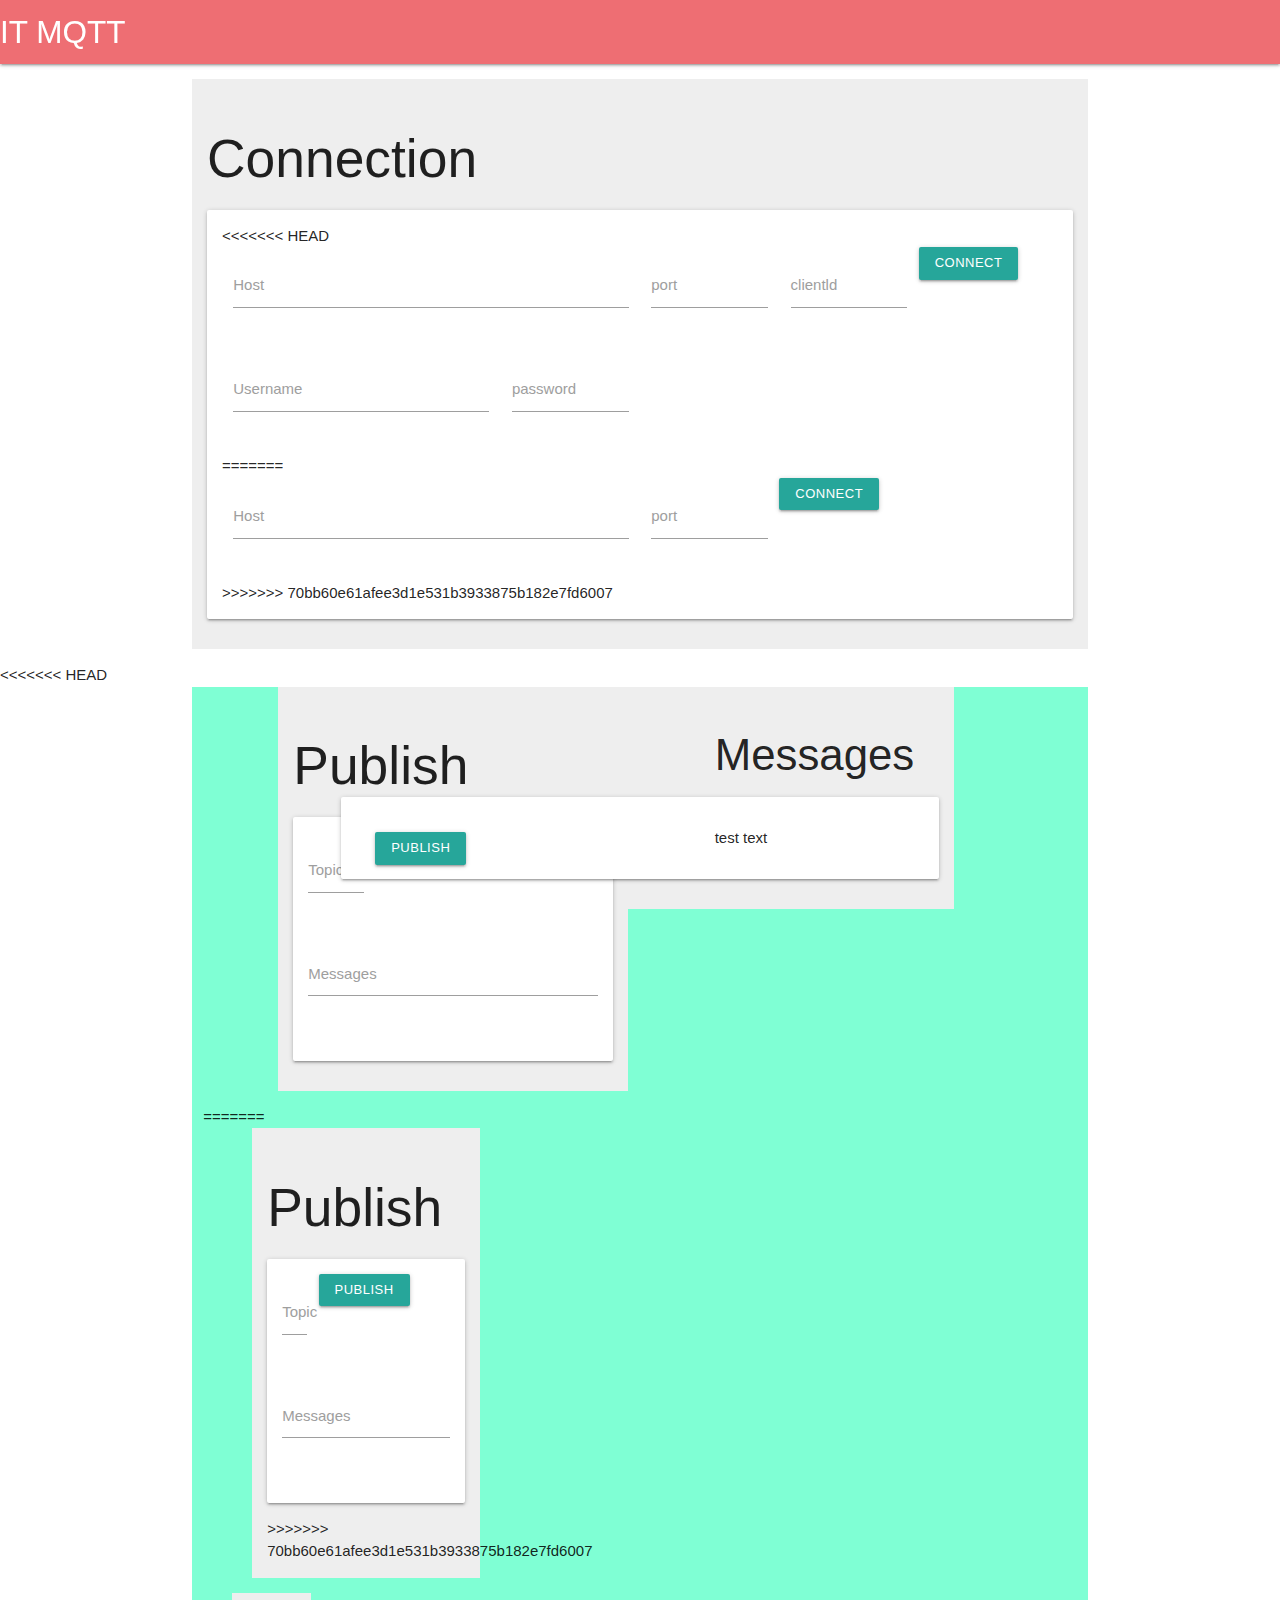
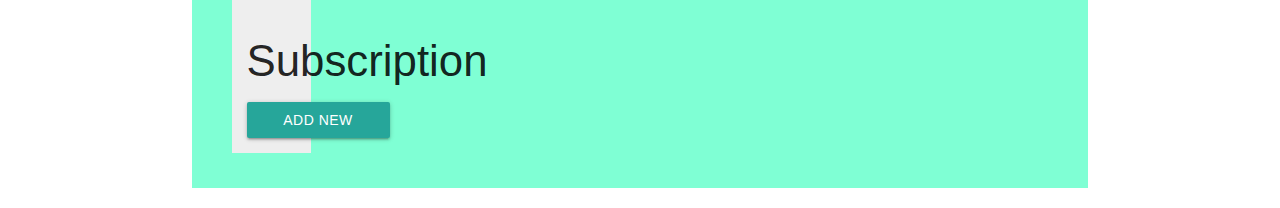
==== index.html @ ce24e23e "zx" ====
<!DOCTYPE html>
<html>

<head>
  <!--Import Google Icon Font-->
  <link href="https://fonts.googleapis.com/icon?family=Material+Icons" rel="stylesheet">
  <!-- Compiled and minified CSS -->
  <link rel="stylesheet" href="https://cdnjs.cloudflare.com/ajax/libs/materialize/1.0.0/css/materialize.min.css">
  <link type="text/css" rel="stylesheet" href="style/style.css" />
  <script src="https://cdnjs.cloudflare.com/ajax/libs/materialize/1.0.0/js/materialize.min.js"></script>

  <meta name="viewport" content="width=device-width, initial-scale=1.0" />
</head>

<body>

  <div class="navbar-fixed">
    <nav>
      <div class="nav-wrapper">
        <a href="#!" class="brand-logo">IT MQTT</a>
        <ul class="right hide-on-med-and-down">

        </ul>
      </div>
    </nav>
  </div>
  <!-- Connection-->
  <div class="container" id="Connectionbox">
    <h2>Connection</h2>
    <div class="card" id="con-card">
<<<<<<< HEAD
        <div class="row">
          <div class="input-field col s6">
            <input value="" id="host" type="text" class="validate">
            <label class="active" for="host">Host</label>
          </div>
          <div class="input-field col s2">
            <input value="" id="port" type="text" class="validate">
            <label class="active" for="port">port</label>
          </div>
          <div class="input-field col s2">
            <input value="" id="clientld" type="text" class="validate">
            <label class="active" for="clientld">clientld</label>
          </div>
          <a class="waves-effect waves-light btn-small">Connect</a>
        </div>
        <div class="row">
          <div class="input-field col s4">
            <input value="" id="username" type="text" class="validate">
            <label class="active" for="username">Username</label>
          </div>
          <div class="input-field col s2">
            <input value="" id="password" type="password" class="validate">
            <label class="active" for="password">password</label>
          </div>
        </div>
=======

      <div class="row">
        <div class="input-field col s6">
          <input value="" id="host" type="text" class="validate">
          <label class="active" for="host">Host</label>
        </div>
        <div class="input-field col s2">
          <input value="" id="port" type="text" class="validate">
          <label class="active" for="port">port</label>
        </div>
        <a class="waves-effect waves-light btn-small">Connect</a>
      </div>
>>>>>>> 70bb60e61afee3d1e531b3933875b182e7fd6007

    </div>


  </div>
<<<<<<< HEAD
  <!-- Connection-->

  <div class="container" id="midbox">
    <div class="row">
      <div class="col s7">
        <!--Publish-->
        <div class="container" id="Publishbox">
            <h2>Publish</h2>
          <div class="card" id="pub-card">
              <div class="row">
                  <div class="input-field col s3">
                    <input value="" id="topic" type="text" class="validate">
                    <label class="active" for="topic">Topic</label>
                  </div>
                  <a class="waves-effect waves-light btn-small">Publish</a>
        
                </div>
                <div class="row">
                  <div class="input-field col s12">
                    <textarea id="publish-messages" class="materialize-textarea"></textarea>
                    <label for="publish-messages">Messages</label>
                  </div>
                </div>
  
          </div>
          
         
  
        </div>
        <!--Publish-->
=======
  <!-- Connections-->
  <div class="row">
    <div class="col s8">
      <!--Publish-->
      <div class="container" id="Publishbox">
        <h2>Publish</h2>
        <div class="card" id="pub-card">
          <div class="row">
            <div class="input-field col s3">
              <input value="" id="topic" type="text" class="validate">
              <label class="active" for="topic">Topic</label>
            </div>
            <a class="waves-effect waves-light btn-small">Publish</a>

          </div>
          <div class="row">
            <div class="input-field col s12">
              <textarea id="publish-messages" class="materialize-textarea"></textarea>
              <label for="publish-messages">Messages</label>
            </div>
          </div>

        </div>



>>>>>>> 70bb60e61afee3d1e531b3933875b182e7fd6007
      </div>
      <div class="col s5">
        <!--Subscription-->
        <div class="container" id="Subscriptionsbox">
          <h3>Subscription</h3>
          <a class="waves-effect waves-light btn">Add New Topic Subscription</a>
        </div>
  
        <!--Subscription-->
      </div>
  
    </div>
    </div>
  </div>
  


  <!--Messages-->
  <div class="container" id="Messagesbox">
    <h3>Messages</h3>
    <div class="card" id="mess-card">
      <p>test text</p>
    </div>
  </div>
  <!--Messages-->


<script src="script/mqttws31.js"></script>
<script src="script/app.js"></script>
<script src="script/index.js"></script>
</body>

</html>
---- style/style.css ----
#Connectionbox{
    background-color: #eeeeee; 
    padding : 1rem;
    margin-top: 1rem;
    margin-bottom: 1rem;
}
#Publishbox{
    background-color: #eeeeee;
    padding: 1rem;
    margin-bottom: 1rem;

}
#Messagesbox{
    background-color: #eeeeee;
    padding: 1rem;
    margin-bottom: 1rem;
}
#Subscriptionsbox{
    background-color: #eeeeee;
    padding: 1rem;
    margin-bottom: 1rem;
}
#con-card{
    padding: 1rem;

}
#pub-card{
    padding: 1rem;
}
#mess-card{
    padding: 1rem;
}
#midbox{
    padding: 0;
    background-color: aquamarine;
    
}
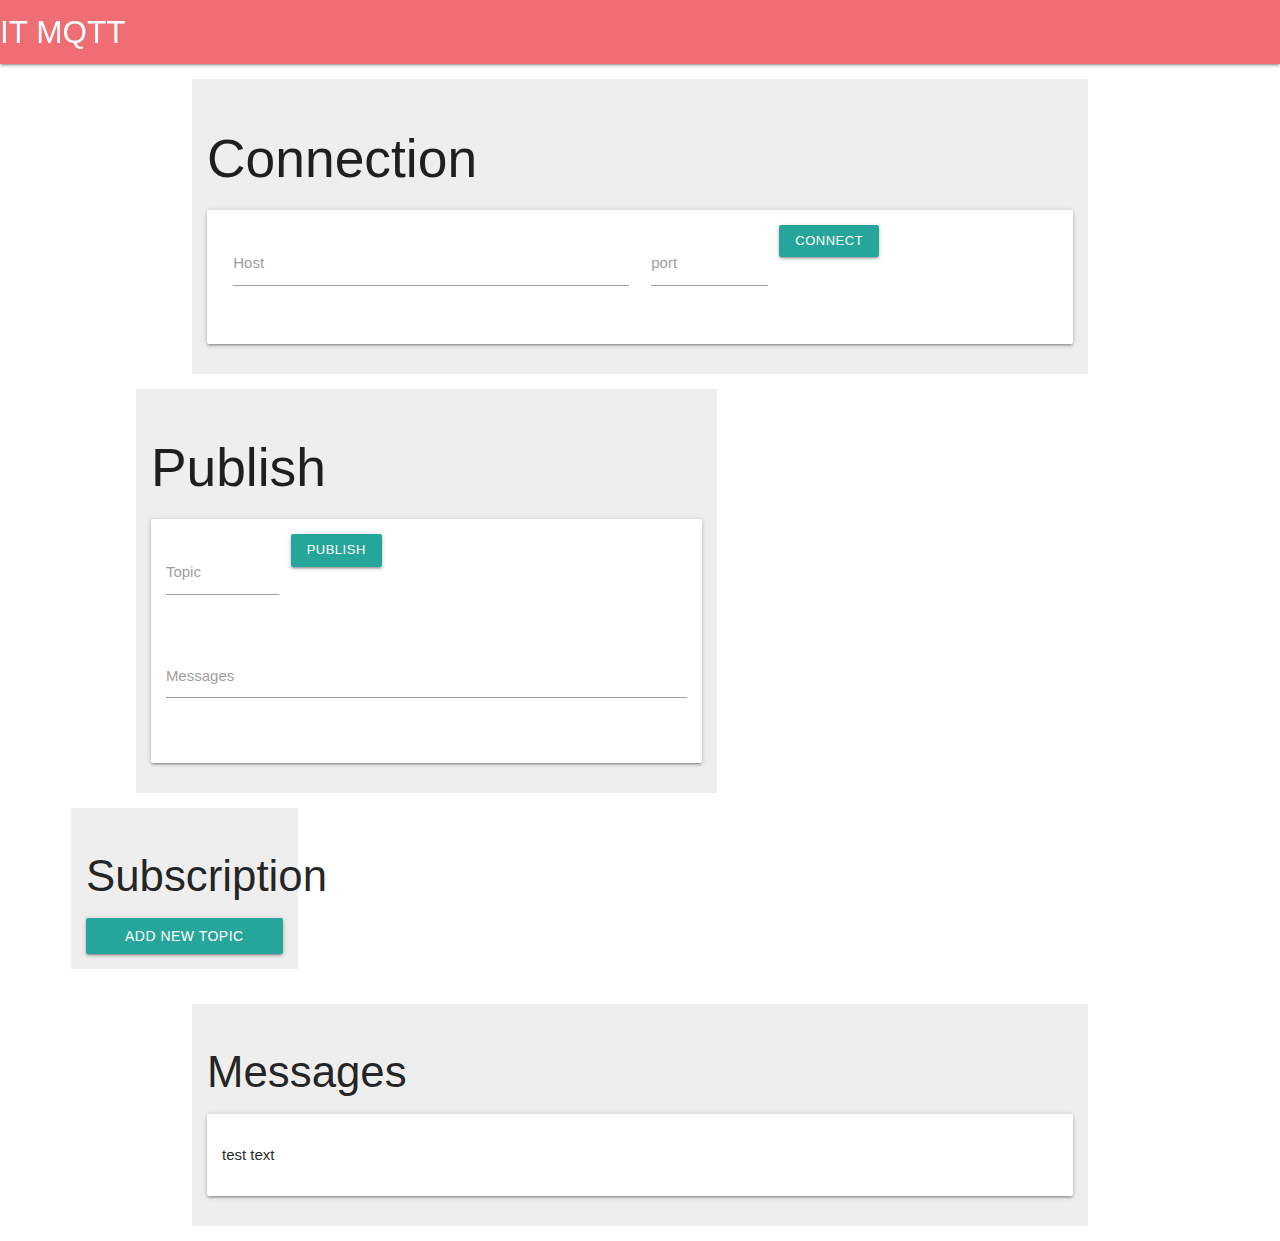
==== commit 769b8095: "clearc" ====
--- a/index.html
+++ b/index.html
@@ -28,33 +28,6 @@
   <div class="container" id="Connectionbox">
     <h2>Connection</h2>
     <div class="card" id="con-card">
-<<<<<<< HEAD
-        <div class="row">
-          <div class="input-field col s6">
-            <input value="" id="host" type="text" class="validate">
-            <label class="active" for="host">Host</label>
-          </div>
-          <div class="input-field col s2">
-            <input value="" id="port" type="text" class="validate">
-            <label class="active" for="port">port</label>
-          </div>
-          <div class="input-field col s2">
-            <input value="" id="clientld" type="text" class="validate">
-            <label class="active" for="clientld">clientld</label>
-          </div>
-          <a class="waves-effect waves-light btn-small">Connect</a>
-        </div>
-        <div class="row">
-          <div class="input-field col s4">
-            <input value="" id="username" type="text" class="validate">
-            <label class="active" for="username">Username</label>
-          </div>
-          <div class="input-field col s2">
-            <input value="" id="password" type="password" class="validate">
-            <label class="active" for="password">password</label>
-          </div>
-        </div>
-=======
 
       <div class="row">
         <div class="input-field col s6">
@@ -67,44 +40,11 @@
         </div>
         <a class="waves-effect waves-light btn-small">Connect</a>
       </div>
->>>>>>> 70bb60e61afee3d1e531b3933875b182e7fd6007
 
     </div>
 
 
   </div>
-<<<<<<< HEAD
-  <!-- Connection-->
-
-  <div class="container" id="midbox">
-    <div class="row">
-      <div class="col s7">
-        <!--Publish-->
-        <div class="container" id="Publishbox">
-            <h2>Publish</h2>
-          <div class="card" id="pub-card">
-              <div class="row">
-                  <div class="input-field col s3">
-                    <input value="" id="topic" type="text" class="validate">
-                    <label class="active" for="topic">Topic</label>
-                  </div>
-                  <a class="waves-effect waves-light btn-small">Publish</a>
-        
-                </div>
-                <div class="row">
-                  <div class="input-field col s12">
-                    <textarea id="publish-messages" class="materialize-textarea"></textarea>
-                    <label for="publish-messages">Messages</label>
-                  </div>
-                </div>
-  
-          </div>
-          
-         
-  
-        </div>
-        <!--Publish-->
-=======
   <!-- Connections-->
   <div class="row">
     <div class="col s8">
@@ -131,7 +71,6 @@
 
 
 
->>>>>>> 70bb60e61afee3d1e531b3933875b182e7fd6007
       </div>
       <div class="col s5">
         <!--Subscription-->
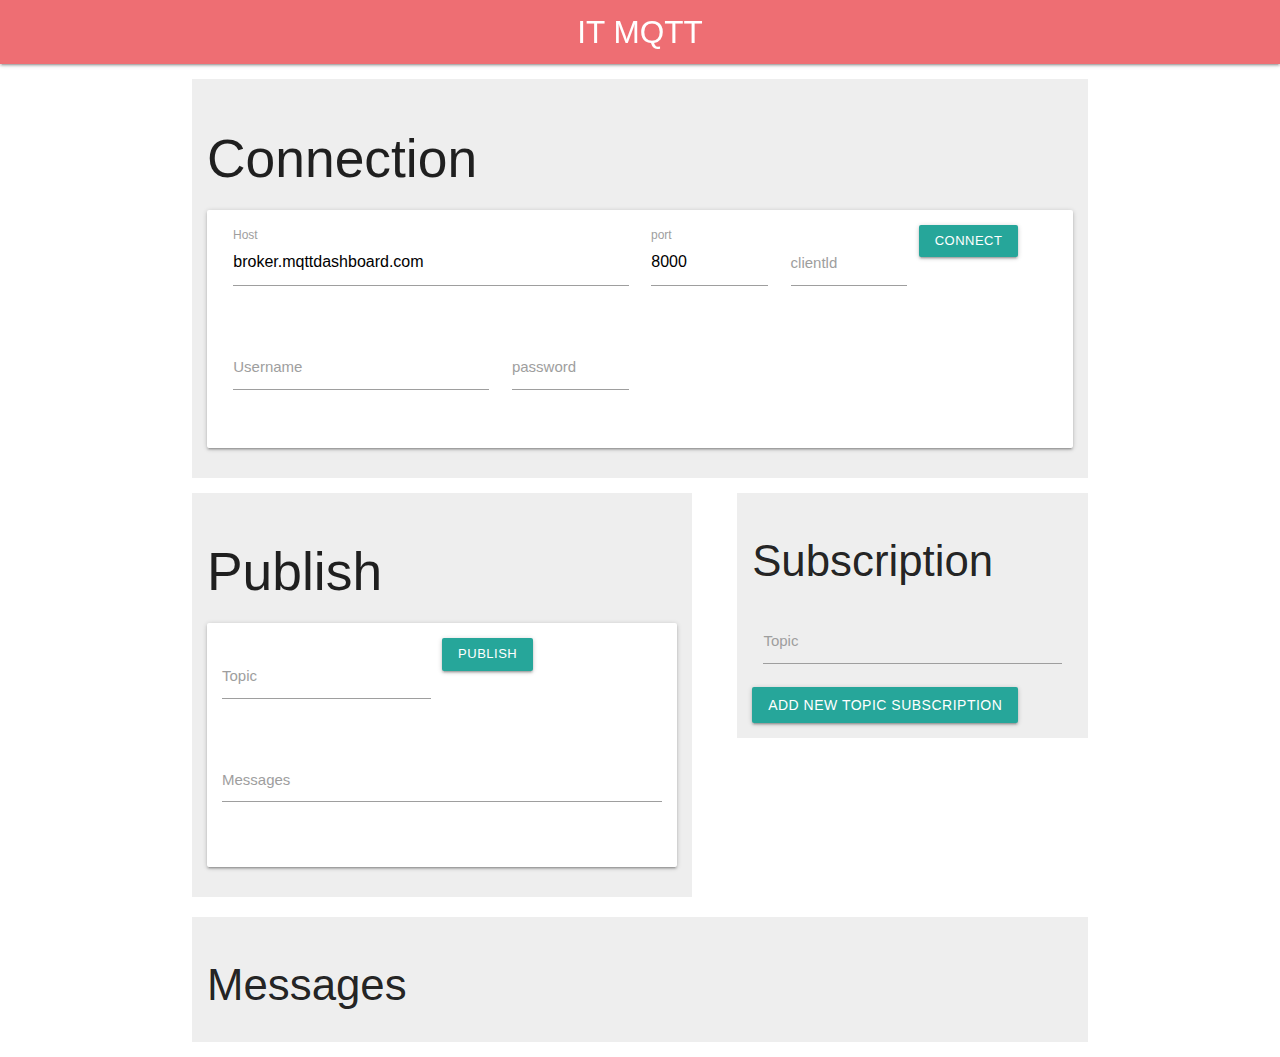
==== commit 9b8ce013: "edit midbox and text" ====
--- a/index.html
+++ b/index.html
@@ -8,6 +8,8 @@
   <link rel="stylesheet" href="https://cdnjs.cloudflare.com/ajax/libs/materialize/1.0.0/css/materialize.min.css">
   <link type="text/css" rel="stylesheet" href="style/style.css" />
   <script src="https://cdnjs.cloudflare.com/ajax/libs/materialize/1.0.0/js/materialize.min.js"></script>
+  <script src="https://code.jquery.com/jquery-3.3.1.min.js" integrity="sha256-FgpCb/KJQlLNfOu91ta32o/NMZxltwRo8QtmkMRdAu8="
+    crossorigin="anonymous"></script>
 
   <meta name="viewport" content="width=device-width, initial-scale=1.0" />
 </head>
@@ -17,7 +19,7 @@
   <div class="navbar-fixed">
     <nav>
       <div class="nav-wrapper">
-        <a href="#!" class="brand-logo">IT MQTT</a>
+        <a href="#!" class="brand-logo center">IT MQTT</a>
         <ul class="right hide-on-med-and-down">
 
         </ul>
@@ -28,79 +30,98 @@
   <div class="container" id="Connectionbox">
     <h2>Connection</h2>
     <div class="card" id="con-card">
-
       <div class="row">
         <div class="input-field col s6">
-          <input value="" id="host" type="text" class="validate">
+          <input value="broker.mqttdashboard.com" id="host" type="text" class="validate">
           <label class="active" for="host">Host</label>
         </div>
         <div class="input-field col s2">
-          <input value="" id="port" type="text" class="validate">
+          <input value="8000" id="port" type="text" class="validate">
           <label class="active" for="port">port</label>
         </div>
-        <a class="waves-effect waves-light btn-small">Connect</a>
+        <div class="input-field col s2">
+          <input value="" id="client_id" type="text" class="validate">
+          <label class="active" for="clientld">clientld</label>
+        </div>
+
+        <button class="waves-effect waves-light btn-small" onclick="connectMQTT()">Connect</button>
+      </div>
+      <div class="row">
+        <div class="input-field col s4">
+          <input value="" id="username" type="text" class="validate">
+          <label class="active" for="username">Username</label>
+        </div>
+        <div class="input-field col s2">
+          <input value="" id="password" type="password" class="validate">
+          <label class="active" for="password">password</label>
+        </div>
       </div>
 
     </div>
 
 
   </div>
-  <!-- Connections-->
-  <div class="row">
-    <div class="col s8">
-      <!--Publish-->
-      <div class="container" id="Publishbox">
-        <h2>Publish</h2>
-        <div class="card" id="pub-card">
-          <div class="row">
-            <div class="input-field col s3">
-              <input value="" id="topic" type="text" class="validate">
-              <label class="active" for="topic">Topic</label>
+  <!-- Connection-->
+
+  <div class="container" id="midbox">
+    <div class="row">
+      <div class="col s7">
+        <!--Publish-->
+        <div class="container" id="Publishbox">
+          <h2>Publish</h2>
+          <div class="card" id="pub-card">
+            <div class="row">
+              <div class="input-field col s6">
+                <input id="publish_topic" type="text" class="validate">
+                <label class="active" for="publish_topic">Topic</label>
+              </div>
+              <button class="waves-effect waves-light btn-small" onclick="clientPublish()">Publish</button>
+
             </div>
-            <a class="waves-effect waves-light btn-small">Publish</a>
+            <div class="row">
+              <div class="input-field col s12">
+                <textarea id="publish_message" class="materialize-textarea"></textarea>
+                <label for="publish_message">Messages</label>
+              </div>
+            </div>
 
           </div>
-          <div class="row">
-            <div class="input-field col s12">
-              <textarea id="publish-messages" class="materialize-textarea"></textarea>
-              <label for="publish-messages">Messages</label>
-            </div>
-          </div>
-
-        </div>
 
 
 
+        </div>
+        <!--Publish-->
       </div>
       <div class="col s5">
         <!--Subscription-->
         <div class="container" id="Subscriptionsbox">
           <h3>Subscription</h3>
-          <a class="waves-effect waves-light btn">Add New Topic Subscription</a>
+          <div class="input-field col s12">
+            <input id="subscribe_topic" type="text" class="validate">
+            <label class="active" for="subscribe_topic">Topic</label>
+          </div>
+         
+          <button class="waves-effect waves-light btn" onclick="addSubscription()">Add New Topic Subscription</button>
+          <div id="subscribe_box"></div>
         </div>
-  
+
         <!--Subscription-->
       </div>
-  
-    </div>
     </div>
   </div>
-  
+  </div>
+
 
 
   <!--Messages-->
-  <div class="container" id="Messagesbox">
+  <div class="container" id=Messagesbox>
     <h3>Messages</h3>
-    <div class="card" id="mess-card">
-      <p>test text</p>
-    </div>
+    <div id="messages_box"></div>
   </div>
   <!--Messages-->
 
-
-<script src="script/mqttws31.js"></script>
-<script src="script/app.js"></script>
-<script src="script/index.js"></script>
+  <script src="script/mqttws31.js"></script>
+  <script src="script/app.js"></script>
 </body>
 
 </html>--- a/style/style.css
+++ b/style/style.css
@@ -7,7 +7,11 @@
 #Publishbox{
     background-color: #eeeeee;
     padding: 1rem;
-    margin-bottom: 1rem;
+    margin-left: -0.75rem;
+    margin-right: 0em;
+    width: 100%;
+    
+    
 
 }
 #Messagesbox{
@@ -18,7 +22,10 @@
 #Subscriptionsbox{
     background-color: #eeeeee;
     padding: 1rem;
-    margin-bottom: 1rem;
+    margin-right: -0.75rem;
+    
+    width: 100%;
+    
 }
 #con-card{
     padding: 1rem;
@@ -32,6 +39,9 @@
 }
 #midbox{
     padding: 0;
-    background-color: aquamarine;
+   
     
 }
+#mess-card{
+
+}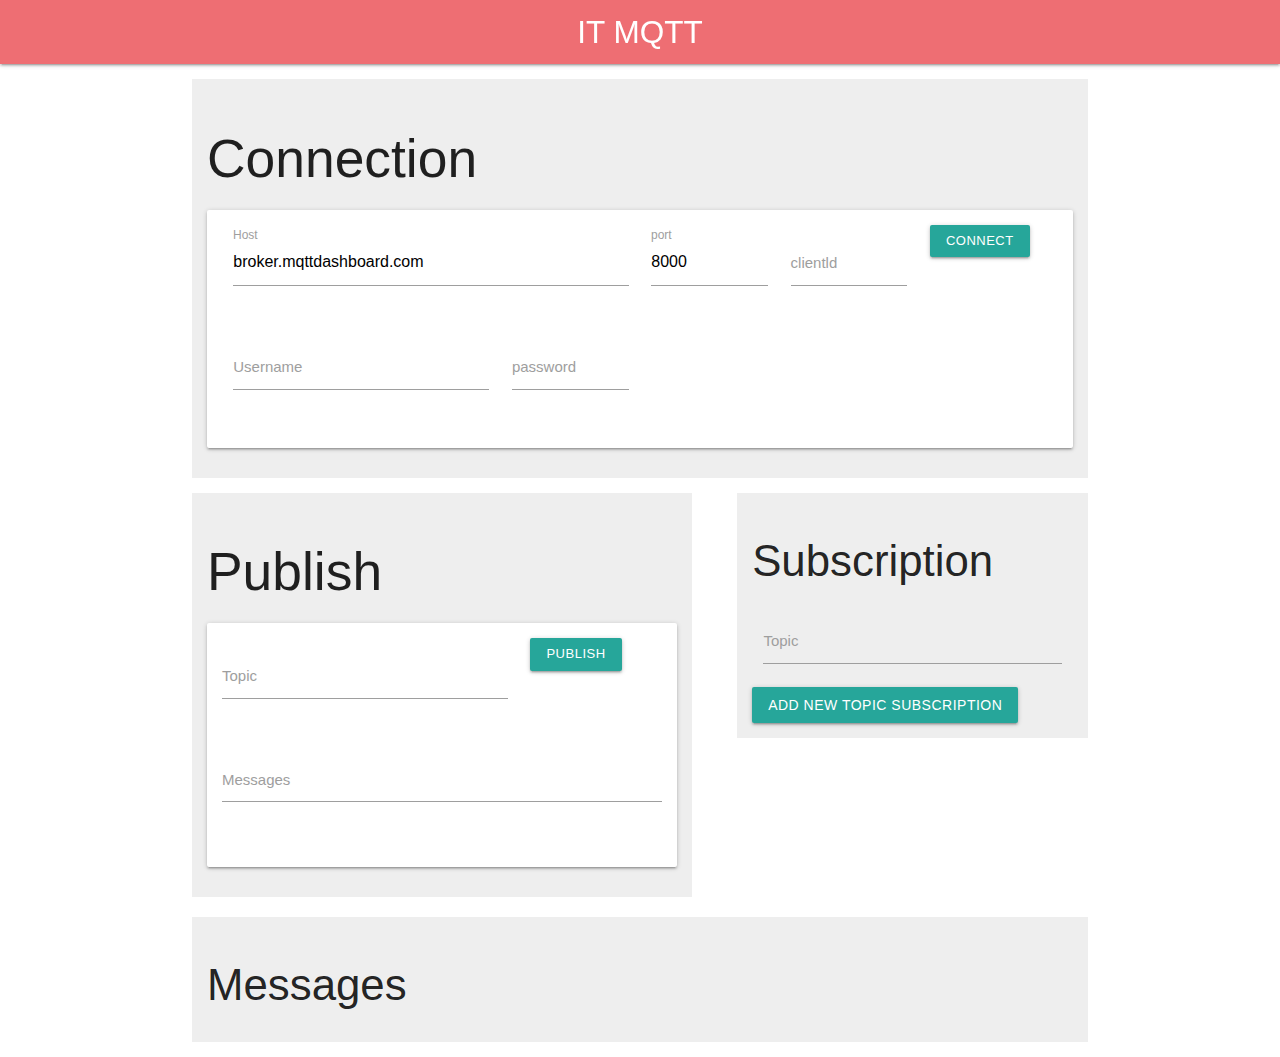
==== commit d34054e5: "edit" ====
--- a/index.html
+++ b/index.html
@@ -43,8 +43,10 @@
           <input value="" id="client_id" type="text" class="validate">
           <label class="active" for="clientld">clientld</label>
         </div>
-
-        <button class="waves-effect waves-light btn-small" onclick="connectMQTT()">Connect</button>
+        <div class="col s2">
+          <button class="waves-effect waves-light btn-small" onclick="connectMQTT()">Connect</button>
+        </div>
+       
       </div>
       <div class="row">
         <div class="input-field col s4">
@@ -71,11 +73,14 @@
           <h2>Publish</h2>
           <div class="card" id="pub-card">
             <div class="row">
-              <div class="input-field col s6">
+              <div class="input-field col s8">
                 <input id="publish_topic" type="text" class="validate">
                 <label class="active" for="publish_topic">Topic</label>
               </div>
-              <button class="waves-effect waves-light btn-small" onclick="clientPublish()">Publish</button>
+              <div class="col s4">
+                <button class="waves-effect waves-light btn-small" onclick="clientPublish()">Publish</button>
+              </div>
+              
 
             </div>
             <div class="row">
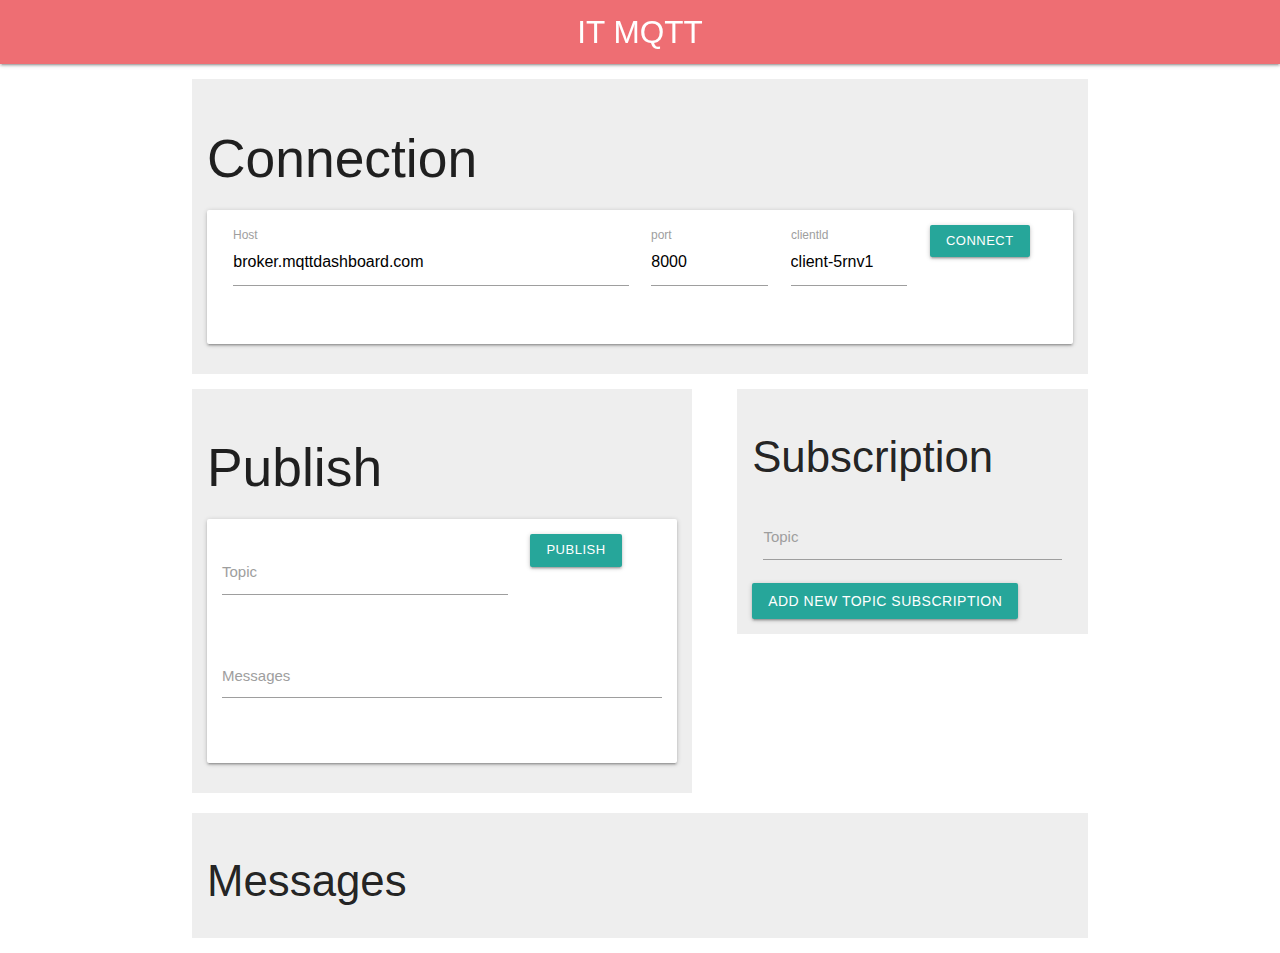
==== commit 95506627: "cleaning" ====
--- a/index.html
+++ b/index.html
@@ -32,11 +32,13 @@
     <div class="card" id="con-card">
       <div class="row">
         <div class="input-field col s6">
-          <input value="broker.mqttdashboard.com" id="host" type="text" class="validate">
+          <!-- <input value="broker.mqttdashboard.com" id="host" type="text" class="validate"> -->
+          <input id="host" type="text" class="validate">
           <label class="active" for="host">Host</label>
         </div>
         <div class="input-field col s2">
-          <input value="8000" id="port" type="text" class="validate">
+          <!-- <input value="8000" id="port" type="text" class="validate"> -->
+          <input id="port" type="text" class="validate">
           <label class="active" for="port">port</label>
         </div>
         <div class="input-field col s2">
@@ -46,9 +48,9 @@
         <div class="col s2">
           <button class="waves-effect waves-light btn-small" onclick="connectMQTT()">Connect</button>
         </div>
-       
+
       </div>
-      <div class="row">
+      <!-- <div class="row">
         <div class="input-field col s4">
           <input value="" id="username" type="text" class="validate">
           <label class="active" for="username">Username</label>
@@ -57,7 +59,7 @@
           <input value="" id="password" type="password" class="validate">
           <label class="active" for="password">password</label>
         </div>
-      </div>
+      </div> -->
 
     </div>
 
@@ -80,7 +82,7 @@
               <div class="col s4">
                 <button class="waves-effect waves-light btn-small" onclick="clientPublish()">Publish</button>
               </div>
-              
+
 
             </div>
             <div class="row">
@@ -105,7 +107,7 @@
             <input id="subscribe_topic" type="text" class="validate">
             <label class="active" for="subscribe_topic">Topic</label>
           </div>
-         
+
           <button class="waves-effect waves-light btn" onclick="addSubscription()">Add New Topic Subscription</button>
           <div id="subscribe_box"></div>
         </div>
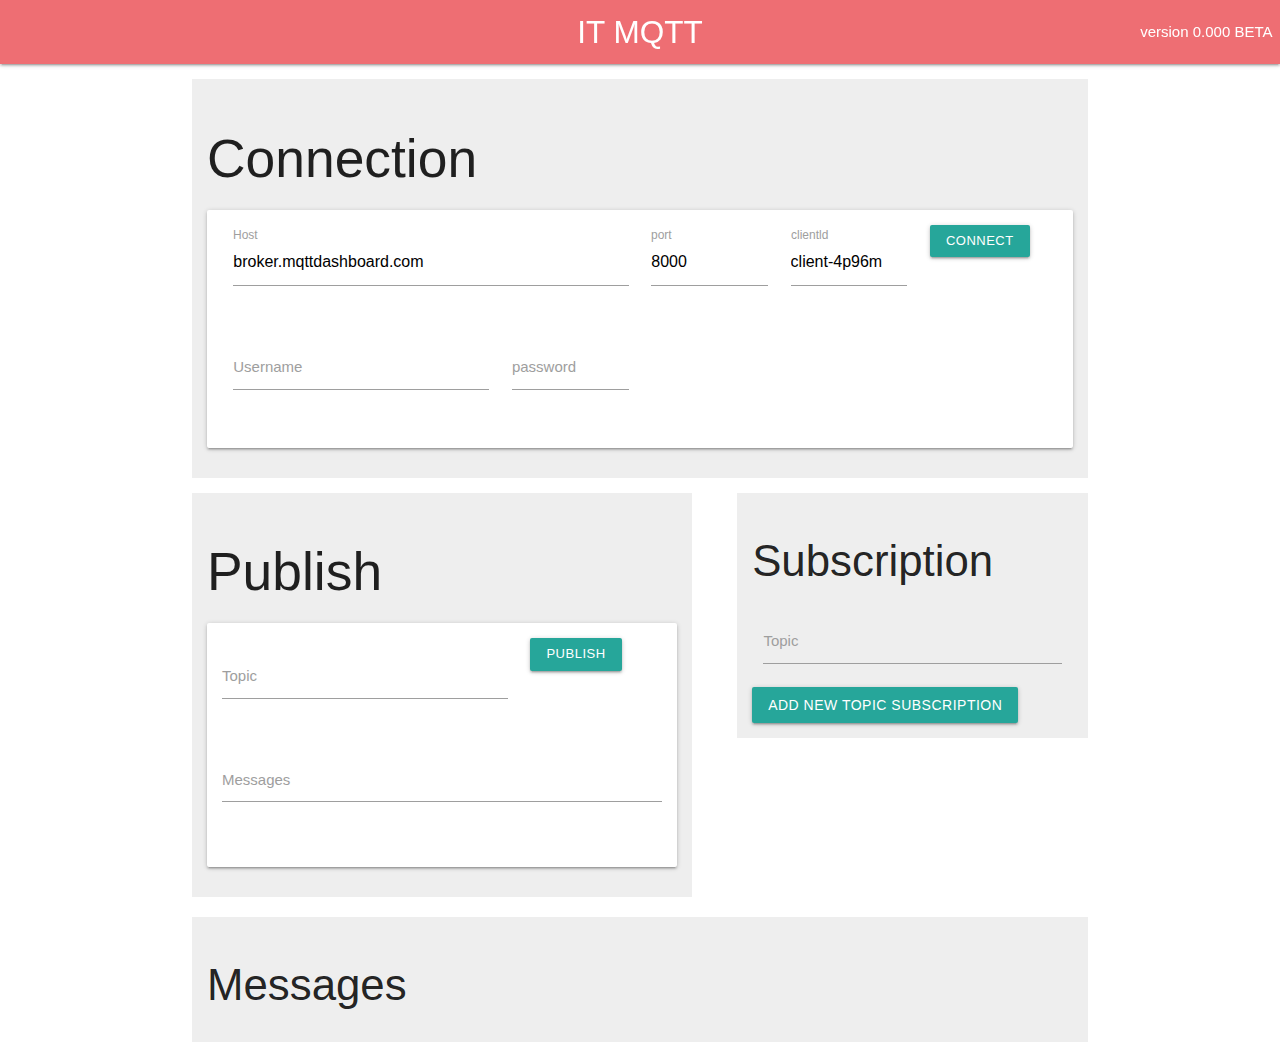
==== commit 48338398: "add version" ====
--- a/index.html
+++ b/index.html
@@ -21,7 +21,7 @@
       <div class="nav-wrapper">
         <a href="#!" class="brand-logo center">IT MQTT</a>
         <ul class="right hide-on-med-and-down">
-
+          <span>version 0.000 BETA &nbsp;</span>
         </ul>
       </div>
     </nav>
@@ -32,13 +32,11 @@
     <div class="card" id="con-card">
       <div class="row">
         <div class="input-field col s6">
-          <!-- <input value="broker.mqttdashboard.com" id="host" type="text" class="validate"> -->
-          <input id="host" type="text" class="validate">
+          <input value="broker.mqttdashboard.com" id="host" type="text" class="validate">
           <label class="active" for="host">Host</label>
         </div>
         <div class="input-field col s2">
-          <!-- <input value="8000" id="port" type="text" class="validate"> -->
-          <input id="port" type="text" class="validate">
+          <input value="8000" id="port" type="text" class="validate">
           <label class="active" for="port">port</label>
         </div>
         <div class="input-field col s2">
@@ -48,9 +46,9 @@
         <div class="col s2">
           <button class="waves-effect waves-light btn-small" onclick="connectMQTT()">Connect</button>
         </div>
-
+       
       </div>
-      <!-- <div class="row">
+      <div class="row">
         <div class="input-field col s4">
           <input value="" id="username" type="text" class="validate">
           <label class="active" for="username">Username</label>
@@ -59,7 +57,7 @@
           <input value="" id="password" type="password" class="validate">
           <label class="active" for="password">password</label>
         </div>
-      </div> -->
+      </div>
 
     </div>
 
@@ -82,7 +80,7 @@
               <div class="col s4">
                 <button class="waves-effect waves-light btn-small" onclick="clientPublish()">Publish</button>
               </div>
-
+              
 
             </div>
             <div class="row">
@@ -107,7 +105,7 @@
             <input id="subscribe_topic" type="text" class="validate">
             <label class="active" for="subscribe_topic">Topic</label>
           </div>
-
+         
           <button class="waves-effect waves-light btn" onclick="addSubscription()">Add New Topic Subscription</button>
           <div id="subscribe_box"></div>
         </div>
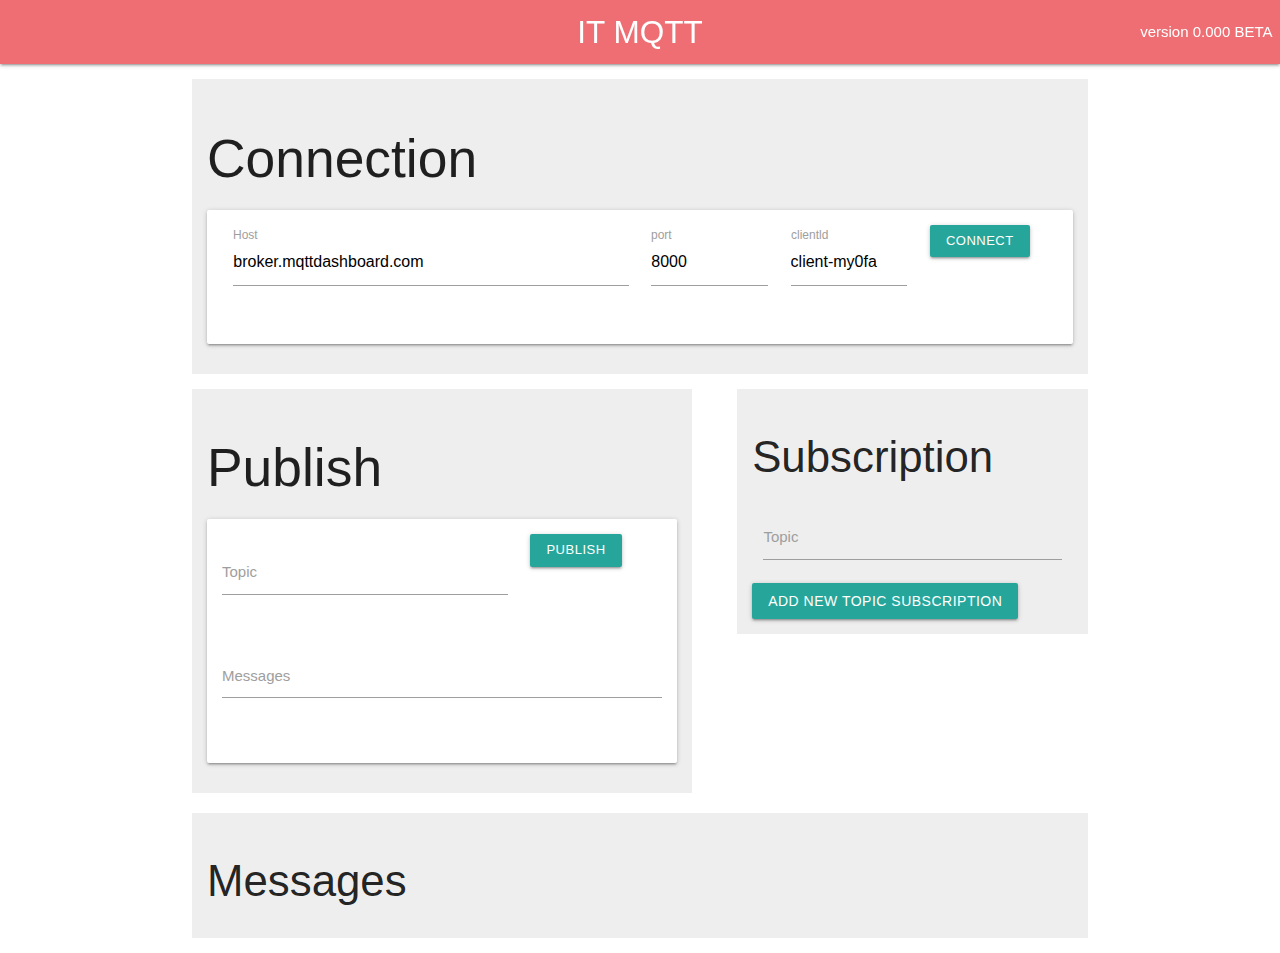
==== commit c1c4aef9: "Merge branch 'develop' of https://github.com/coreichamp/iot_mqtt_ui into develop" ====
--- a/index.html
+++ b/index.html
@@ -32,11 +32,13 @@
     <div class="card" id="con-card">
       <div class="row">
         <div class="input-field col s6">
-          <input value="broker.mqttdashboard.com" id="host" type="text" class="validate">
+          <!-- <input value="broker.mqttdashboard.com" id="host" type="text" class="validate"> -->
+          <input id="host" type="text" class="validate">
           <label class="active" for="host">Host</label>
         </div>
         <div class="input-field col s2">
-          <input value="8000" id="port" type="text" class="validate">
+          <!-- <input value="8000" id="port" type="text" class="validate"> -->
+          <input id="port" type="text" class="validate">
           <label class="active" for="port">port</label>
         </div>
         <div class="input-field col s2">
@@ -46,9 +48,9 @@
         <div class="col s2">
           <button class="waves-effect waves-light btn-small" onclick="connectMQTT()">Connect</button>
         </div>
-       
+
       </div>
-      <div class="row">
+      <!-- <div class="row">
         <div class="input-field col s4">
           <input value="" id="username" type="text" class="validate">
           <label class="active" for="username">Username</label>
@@ -57,7 +59,7 @@
           <input value="" id="password" type="password" class="validate">
           <label class="active" for="password">password</label>
         </div>
-      </div>
+      </div> -->
 
     </div>
 
@@ -80,7 +82,7 @@
               <div class="col s4">
                 <button class="waves-effect waves-light btn-small" onclick="clientPublish()">Publish</button>
               </div>
-              
+
 
             </div>
             <div class="row">
@@ -105,7 +107,7 @@
             <input id="subscribe_topic" type="text" class="validate">
             <label class="active" for="subscribe_topic">Topic</label>
           </div>
-         
+
           <button class="waves-effect waves-light btn" onclick="addSubscription()">Add New Topic Subscription</button>
           <div id="subscribe_box"></div>
         </div>
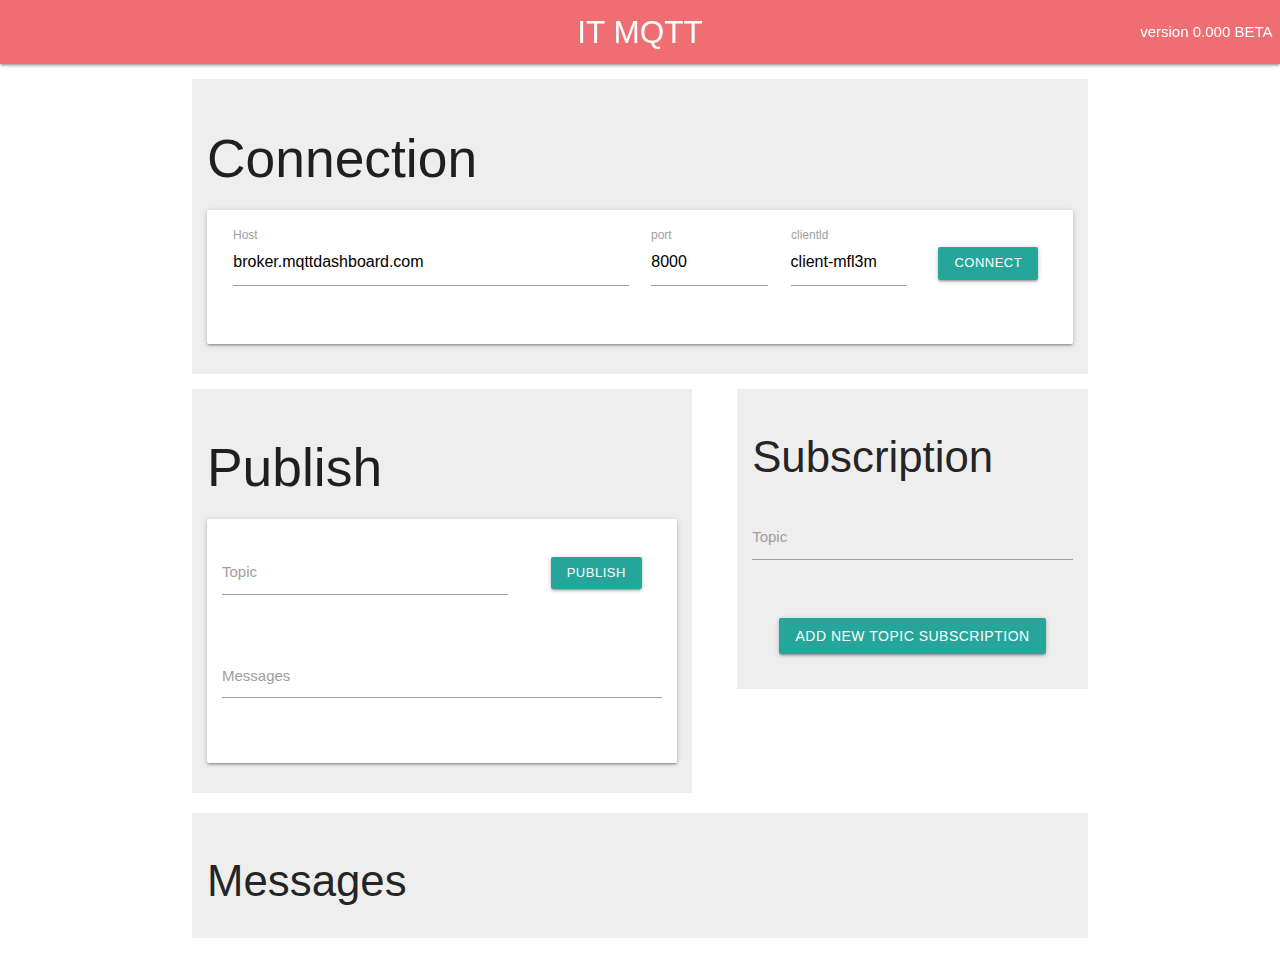
==== commit 48ec24be: "edit bt position" ====
--- a/index.html
+++ b/index.html
@@ -45,7 +45,7 @@
           <input value="" id="client_id" type="text" class="validate">
           <label class="active" for="clientld">clientld</label>
         </div>
-        <div class="col s2">
+        <div class="col s2" style="text-align:center; margin-top: 1.5rem;">
           <button class="waves-effect waves-light btn-small" onclick="connectMQTT()">Connect</button>
         </div>
 
@@ -79,7 +79,7 @@
                 <input id="publish_topic" type="text" class="validate">
                 <label class="active" for="publish_topic">Topic</label>
               </div>
-              <div class="col s4">
+              <div class="col s4" style="text-align:center;margin-top: 1.5rem;">
                 <button class="waves-effect waves-light btn-small" onclick="clientPublish()">Publish</button>
               </div>
 
@@ -103,18 +103,30 @@
         <!--Subscription-->
         <div class="container" id="Subscriptionsbox">
           <h3>Subscription</h3>
-          <div class="input-field col s12">
-            <input id="subscribe_topic" type="text" class="validate">
-            <label class="active" for="subscribe_topic">Topic</label>
+          <div class="row">
+            <div class="input-field col s12">
+              <input id="subscribe_topic" type="text" class="validate">
+              <label class="active" for="subscribe_topic">Topic</label>
+            </div>
+          </div>
+          <div class="row">
+            <div class="col s12" style="text-align:center; margin-top: 1rem;">
+              <button class="waves-effect waves-light btn" onclick="addSubscription()">Add New Topic Subscription</button>
+            </div>
+
           </div>
 
-          <button class="waves-effect waves-light btn" onclick="addSubscription()">Add New Topic Subscription</button>
-          <div id="subscribe_box"></div>
+          <div id="subscribe_box">
+
+          </div>
         </div>
 
-        <!--Subscription-->
+
       </div>
+
+      <!--Subscription-->
     </div>
+  </div>
   </div>
   </div>
 
